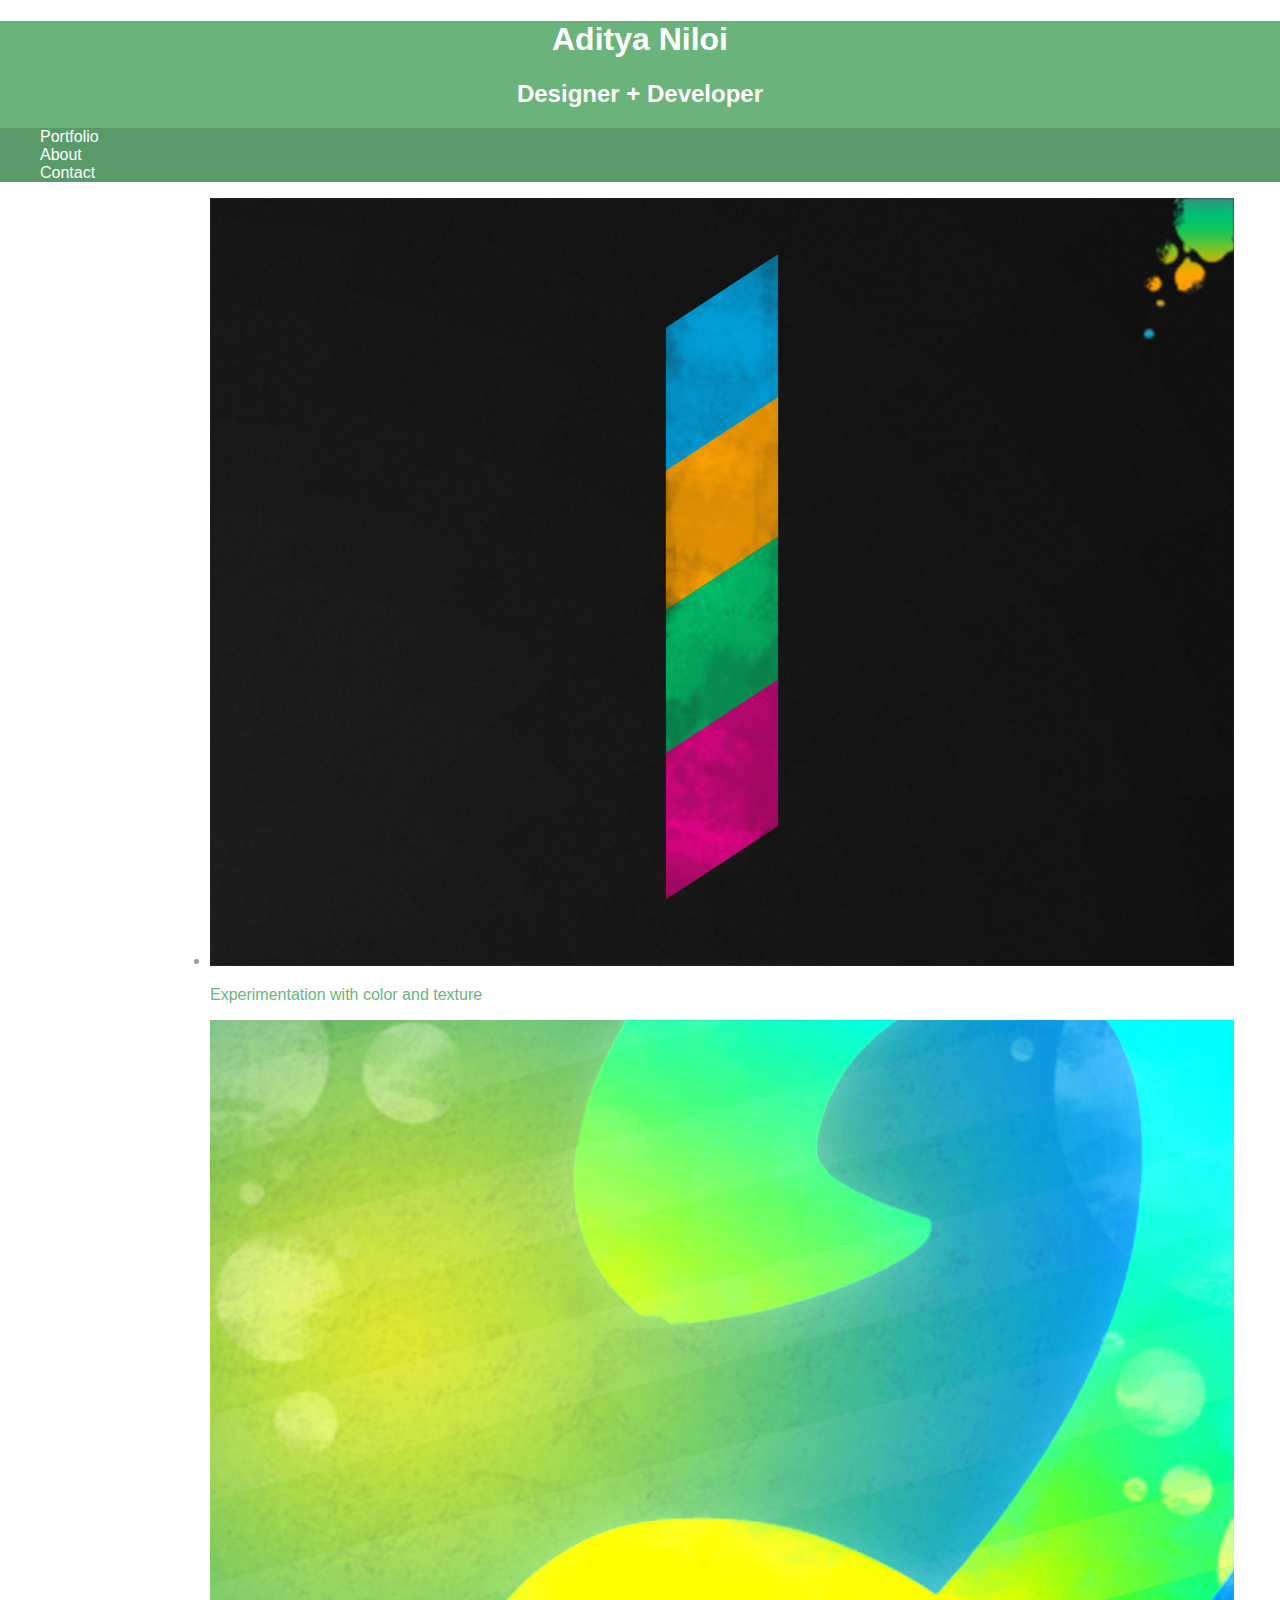
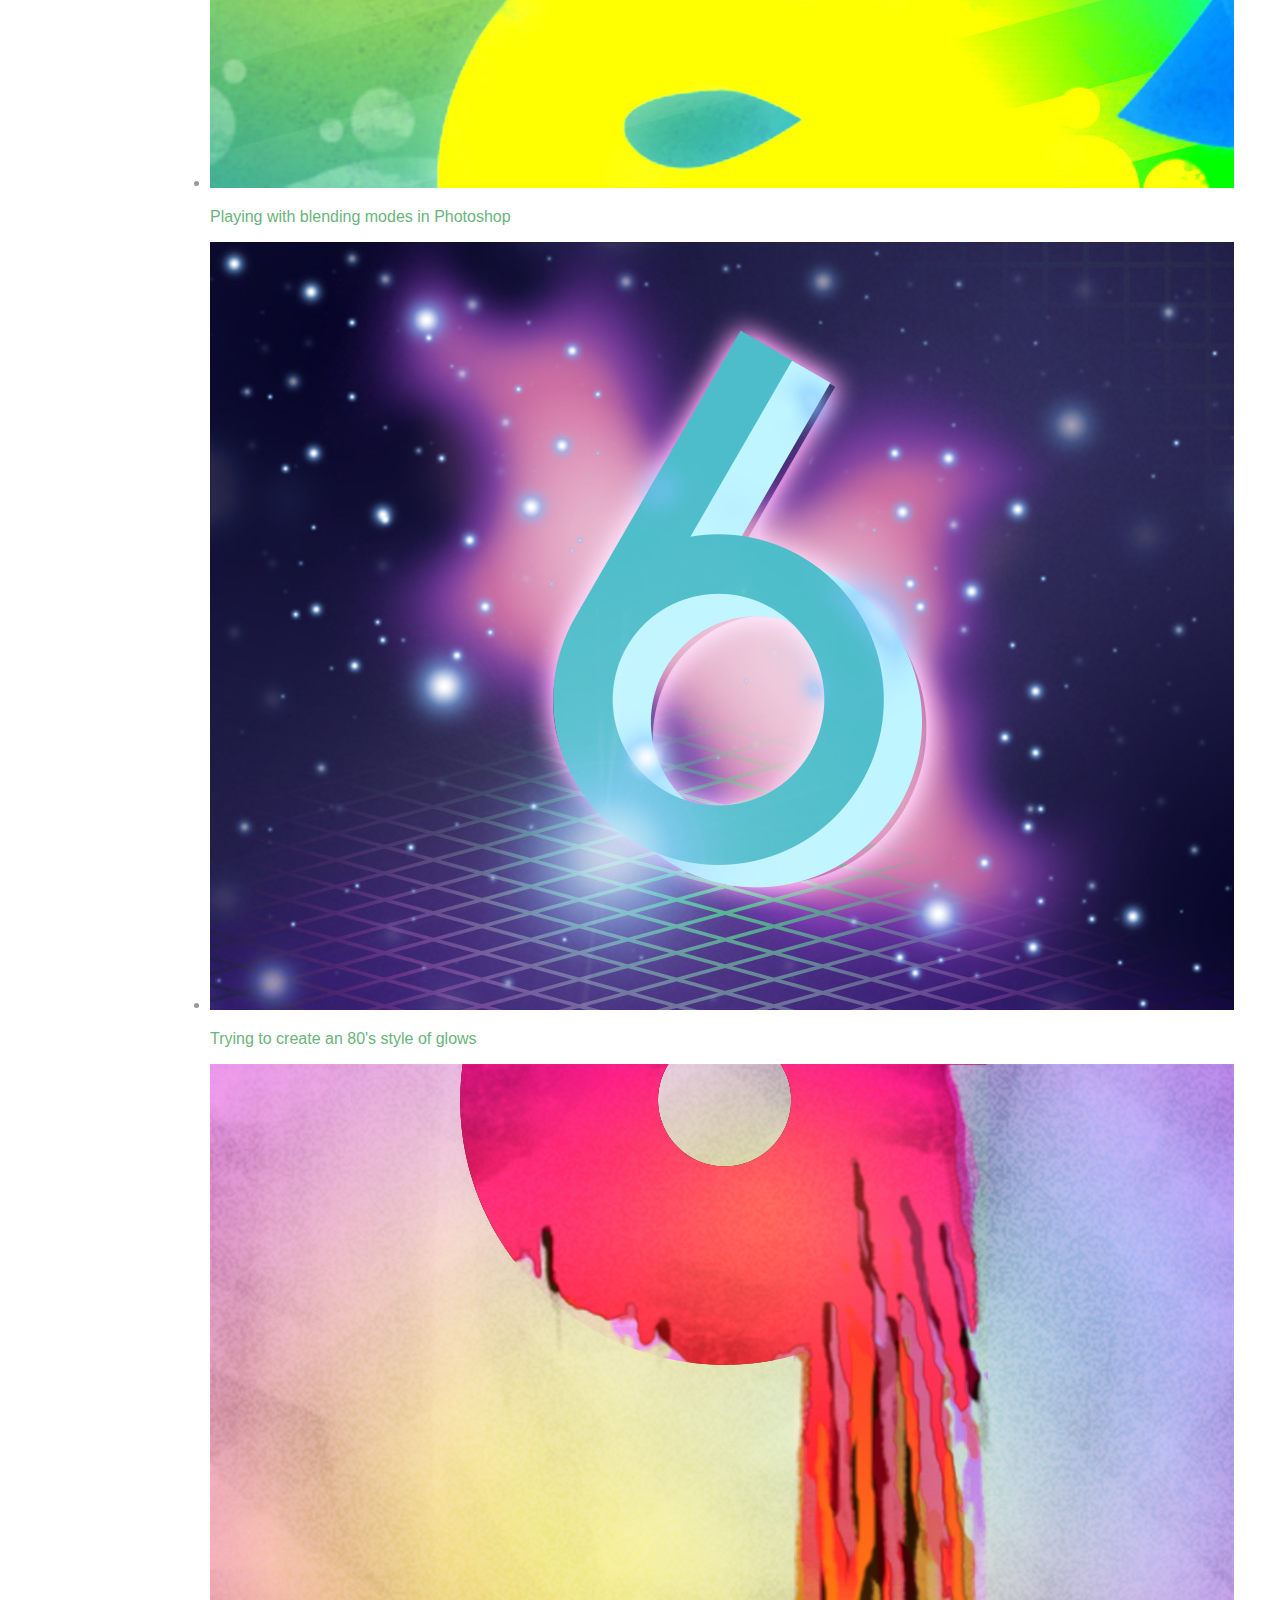
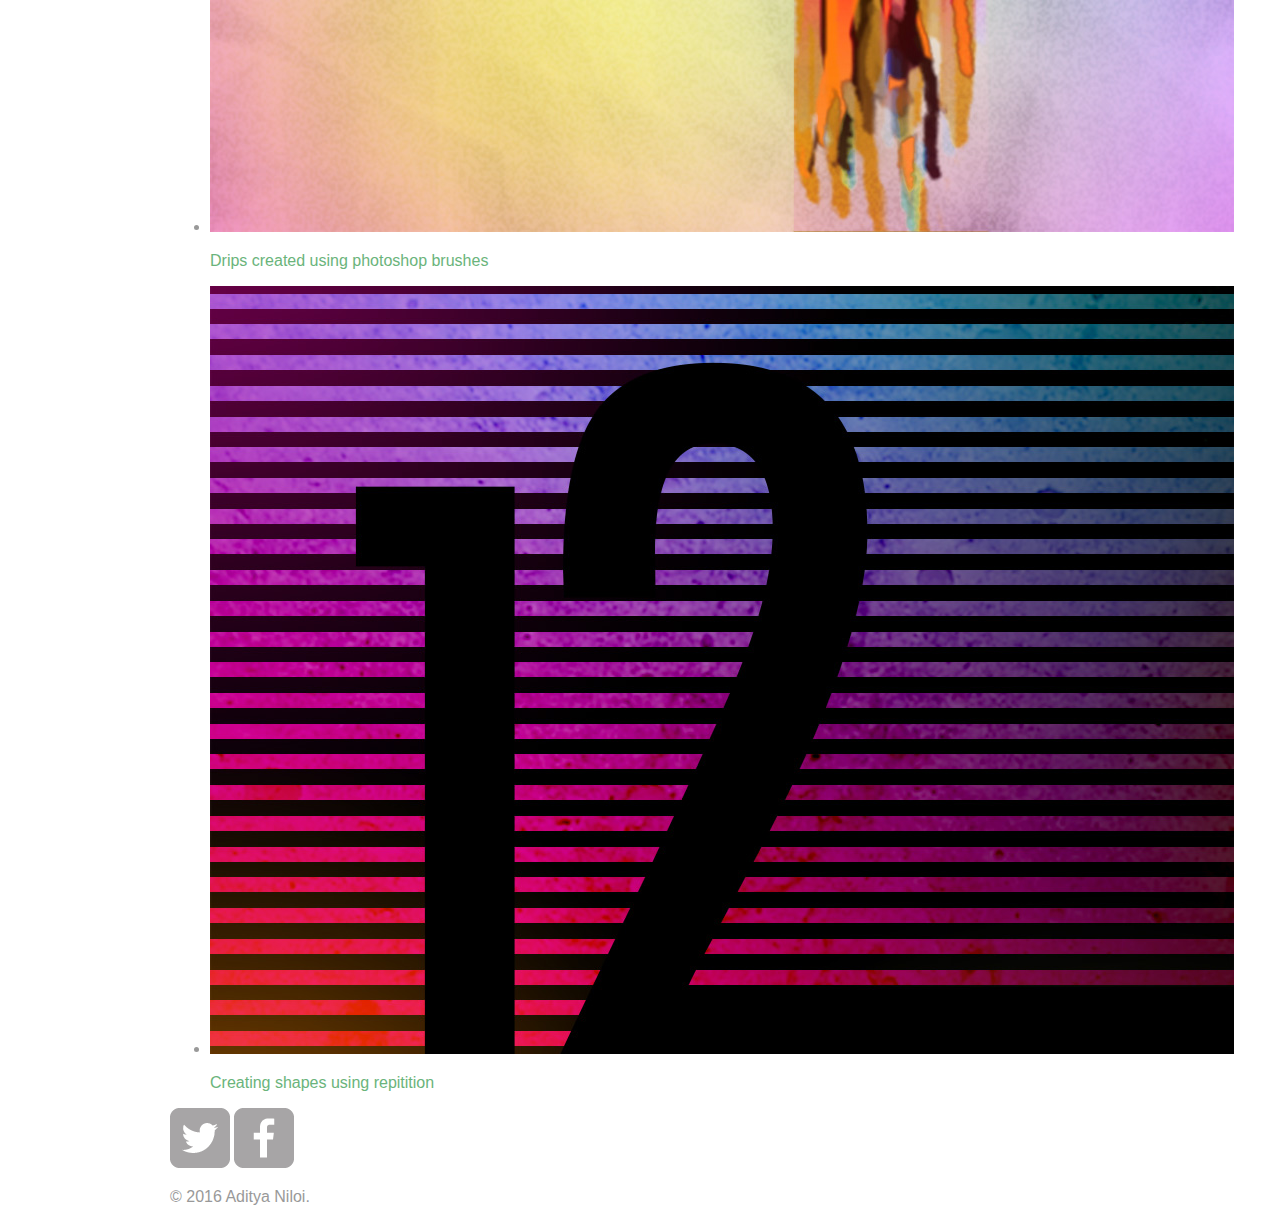
==== index.html @ 31886fb4 "my first commit" ====
<!DOCTYPE html>
<html>
  <head>
    <meta charset="utf-8">
    <title>Aditya Niloi | Designer + Developer</title>
    <link rel="stylesheet" href="css/normalize.css" />
    <link rel="stylesheet" href="css/main.css" />
  </head>
  <body>
    <header>
      <a href="index.html" id="logo">
      <h1>Aditya Niloi</h1>
      <h2>Designer + Developer</h2>
        </a>
      <nav>
      <ul>
        <li><a href="index.html">Portfolio</a></li>
        <li><a href="about.html">About</a></li>
        <li><a href="contact.html">Contact</a></li></ul></nav>
    </header>
    <div id="wrapper">
    <section>
      <ul>
      <li>
      <a href="img/numbers-01.jpg">
      <img src="img/numbers-01.jpg" alt="">
      <p>Experimentation with color and texture</p>
      </a>
        </li>
        <li>
          <a href="img/numbers-02.jpg">
      <img src="img/numbers-02.jpg" alt="">
      <p>Playing with blending modes in Photoshop</p>
      </a>
        </li>
        <li>
          <a href="img/numbers-06.jpg">
      <img src="img/numbers-06.jpg" alt="">
      <p>Trying to create an 80's style of glows</p>
      </a>
        </li>
        <li>
          <a href="img/numbers-09.jpg">
      <img src="img/numbers-09.jpg" alt="">
      <p>Drips created using photoshop brushes</p>
      </a>
        </li>
        <li>
          <a href="img/numbers-12.jpg">
      <img src="img/numbers-12.jpg" alt="">
      <p>Creating shapes using repitition</p>
      </a>
        </li>
      </ul>
    </section>
    <footer>
      <a href="twitter.com/prezadito" alt="twitter PrezAdito"><img src="img/twitter-wrap.png"></a>
      <a href="facebook.com/aaniloi" alt="Facebook Aditya Niloi"><img src="img/facebook-wrap.png"></a>
      <p>&copy; 2016 Aditya Niloi.</p>
    </footer>
      </div>
  </body>
</html>
---- css/main.css ----
/************************************
GENERAL
************************************/

a {
  text-decoration: none;
  color: #6ab47b;
}

/* green header */
header {
 background: #6ab47b;
  border-color: #599a68;
}

#wrapper {
  max-width: 940px;
  margin: auto;
  padding: 0 5%;
}

#logo {
  text-align: center;
  margin: 0;
}

/* logo text */
h1, h2 {
  color: #fff;
}

/* nav background on mobile */
nav {
  background: #599a68;
}

nav a, nav a:visited {
  color: #fff;
}

nav a.selected, nav a:hover {
  color: #32673f;
}

/* site body */
body {
  background-color: #fff;
  color: #999;
}
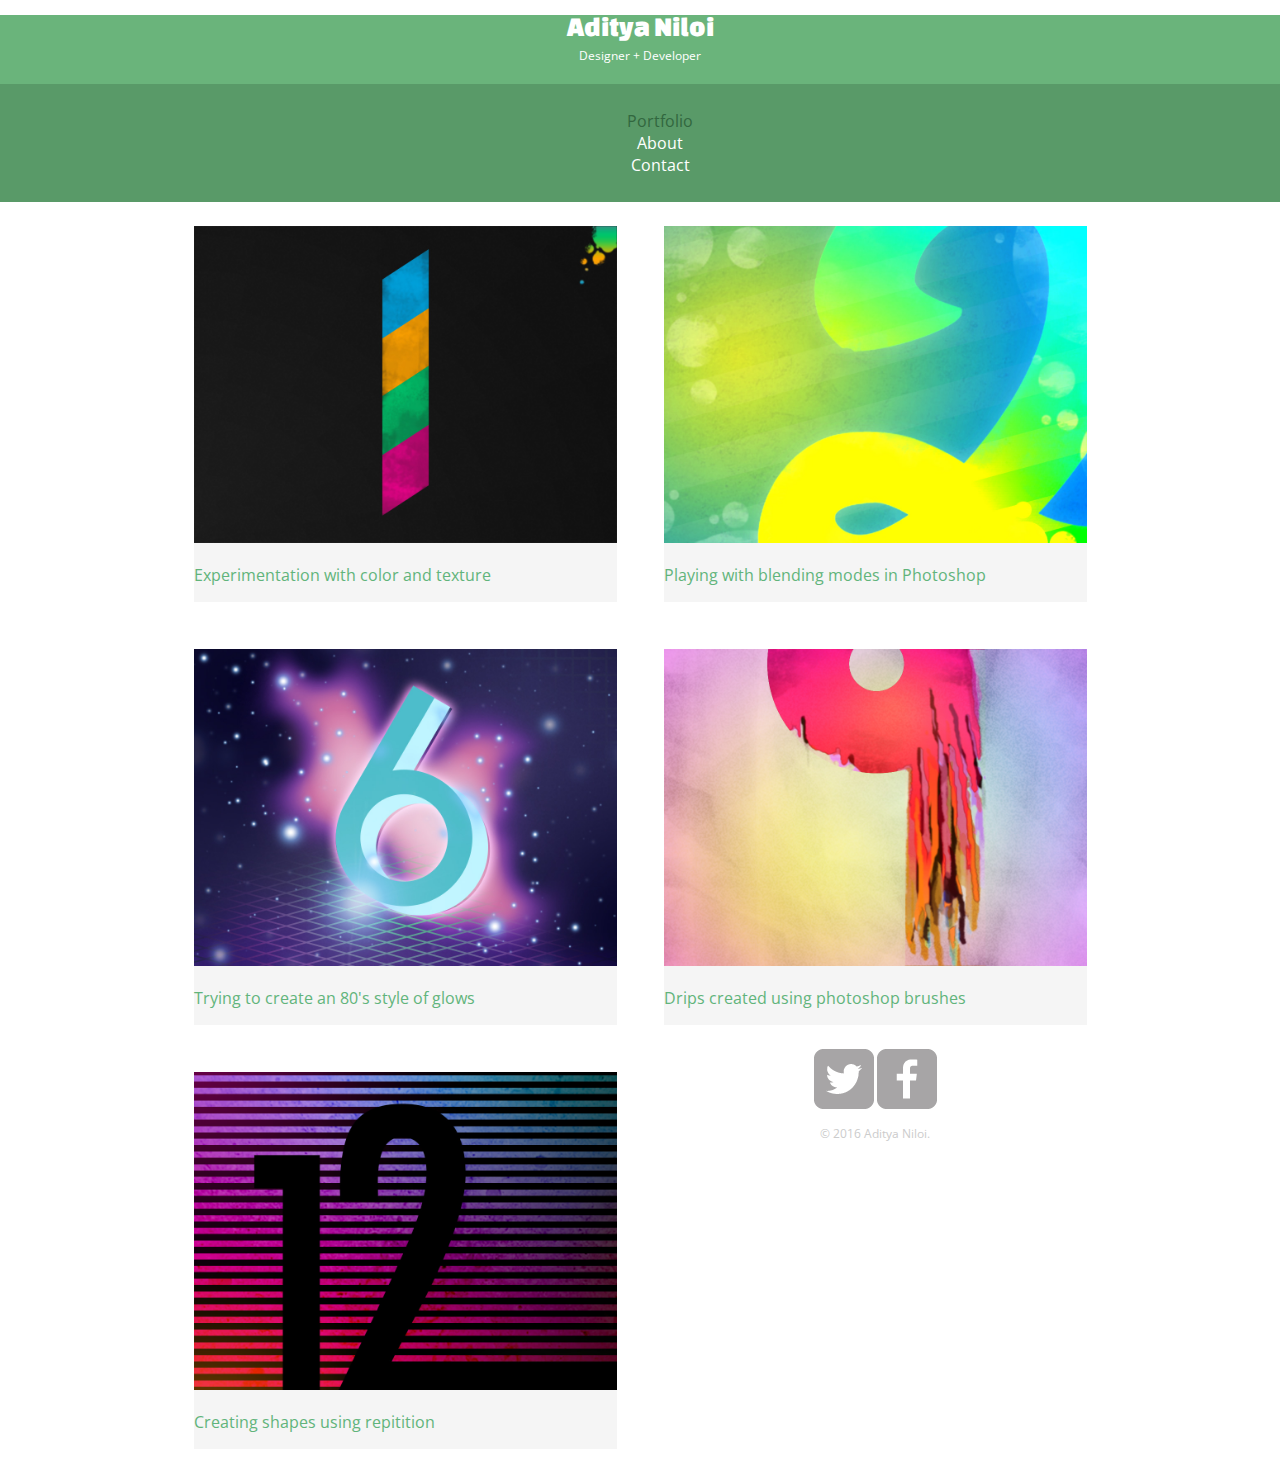
==== commit ff628df9: "Organized CSS Stylesheet" ====
--- a/index.html
+++ b/index.html
@@ -4,60 +4,63 @@
     <meta charset="utf-8">
     <title>Aditya Niloi | Designer + Developer</title>
     <link rel="stylesheet" href="css/normalize.css" />
+    <link href='http://fonts.googleapis.com/css?family=Changa+One|Open+Sans:400italic,700italic,400,700,800' rel='stylesheet' type="text/css">
     <link rel="stylesheet" href="css/main.css" />
   </head>
   <body>
     <header>
       <a href="index.html" id="logo">
-      <h1>Aditya Niloi</h1>
-      <h2>Designer + Developer</h2>
-        </a>
+        <h1>Aditya Niloi</h1>
+        <h2>Designer + Developer</h2>
+      </a>
       <nav>
-      <ul>
-        <li><a href="index.html">Portfolio</a></li>
-        <li><a href="about.html">About</a></li>
-        <li><a href="contact.html">Contact</a></li></ul></nav>
+        <ul>
+          <li><a href="index.html" class="selected">Portfolio</a></li>
+          <li><a href="about.html">About</a></li>
+          <li><a href="contact.html">Contact</a></li>
+        </ul>
+      </nav>
     </header>
     <div id="wrapper">
-    <section>
-      <ul>
-      <li>
-      <a href="img/numbers-01.jpg">
-      <img src="img/numbers-01.jpg" alt="">
-      <p>Experimentation with color and texture</p>
-      </a>
-        </li>
-        <li>
-          <a href="img/numbers-02.jpg">
-      <img src="img/numbers-02.jpg" alt="">
-      <p>Playing with blending modes in Photoshop</p>
-      </a>
-        </li>
-        <li>
-          <a href="img/numbers-06.jpg">
-      <img src="img/numbers-06.jpg" alt="">
-      <p>Trying to create an 80's style of glows</p>
-      </a>
-        </li>
-        <li>
-          <a href="img/numbers-09.jpg">
-      <img src="img/numbers-09.jpg" alt="">
-      <p>Drips created using photoshop brushes</p>
-      </a>
-        </li>
-        <li>
-          <a href="img/numbers-12.jpg">
-      <img src="img/numbers-12.jpg" alt="">
-      <p>Creating shapes using repitition</p>
-      </a>
-        </li>
-      </ul>
-    </section>
-    <footer>
-      <a href="twitter.com/prezadito" alt="twitter PrezAdito"><img src="img/twitter-wrap.png"></a>
-      <a href="facebook.com/aaniloi" alt="Facebook Aditya Niloi"><img src="img/facebook-wrap.png"></a>
-      <p>&copy; 2016 Aditya Niloi.</p>
-    </footer>
-      </div>
+      <section>
+        <ul id='gallery'>
+          <li>
+            <a href="img/numbers-01.jpg">
+              <img src="img/numbers-01.jpg" alt="">
+              <p>Experimentation with color and texture</p>
+            </a>
+          </li>
+          <li>
+            <a href="img/numbers-02.jpg">
+              <img src="img/numbers-02.jpg" alt="">
+              <p>Playing with blending modes in Photoshop</p>
+            </a>
+          </li>
+          <li>
+            <a href="img/numbers-06.jpg">
+              <img src="img/numbers-06.jpg" alt="">
+              <p>Trying to create an 80's style of glows</p>
+            </a>
+          </li>
+          <li>
+            <a href="img/numbers-09.jpg">
+              <img src="img/numbers-09.jpg" alt="">
+              <p>Drips created using photoshop brushes</p>
+            </a>
+          </li>
+          <li>
+            <a href="img/numbers-12.jpg">
+              <img src="img/numbers-12.jpg" alt="">
+              <p>Creating shapes using repitition</p>
+            </a>
+          </li>
+        </ul>
+      </section>
+      <footer>
+        <a href="twitter.com/prezadito" alt="twitter PrezAdito"><img src="img/twitter-wrap.png"></a>
+        <a href="facebook.com/aaniloi" alt="Facebook Aditya Niloi"><img src="img/facebook-wrap.png"></a>
+        <p>&copy; 2016 Aditya Niloi.</p>
+      </footer>
+    </div>
   </body>
 </html>
--- a/css/main.css
+++ b/css/main.css
@@ -2,9 +2,104 @@
 GENERAL
 ************************************/
 
+body {
+  font-family: 'Open Sans', sans-serif;
+}
+
+#wrapper {
+  max-width: 940px;
+  margin: auto;
+  padding: 0 5%;
+}
+
 a {
   text-decoration: none;
-  color: #6ab47b;
+}
+
+img {
+  max-width: 100%;
+}
+
+
+
+/************************************
+HEADING
+************************************/
+
+#logo {
+  text-align: center;
+  margin: 0;
+}
+
+h1 {
+  font-family: 'Changa One', sans-serif;
+  margin: 15px 0;
+  font-size: 1.75em;
+  font-weight: normal;
+  line-height: 0.8em;
+}
+
+h2 {
+  font-size: 0.75em;
+  margin: -5px 0 0;
+  font-weight: normal;
+}
+
+
+
+/************************************
+NAVIGATION
+************************************/
+
+nav {
+  text-align: center;
+  padding: 10px 0;
+  margin: 20px 0 0;
+}
+
+
+
+/************************************
+FOOTER
+************************************/
+
+footer {
+  font-size: 0.75em;
+  text-align: center;
+  padding-top: 50px;
+  color: #ccc;
+}
+
+
+
+/************************************
+PAGE: PORTFOLIO
+************************************/
+
+#gallery {
+  margin: 0;
+  padding: 0;
+  list-style: none;
+}
+
+#gallery li {
+  float: left;
+  width: 45%;
+  margin: 2.5%;
+  background-color: #f5f5f5;
+  color: #bdc3c7;
+}
+
+
+
+/************************************
+COLORS
+************************************/
+
+/* site body */
+body {
+  background-color: #fff;
+  color: #999;
 }
 
 /* green header */
@@ -13,15 +108,9 @@
   border-color: #599a68;
 }
 
-#wrapper {
-  max-width: 940px;
-  margin: auto;
-  padding: 0 5%;
-}
-
-#logo {
-  text-align: center;
-  margin: 0;
+/* nav background on mobile */
+nav {
+  background: #599a68;
 }
 
 /* logo text */
@@ -29,21 +118,17 @@
   color: #fff;
 }
 
-/* nav background on mobile */
-nav {
-  background: #599a68;
+/* links */
+a {
+  color: #61b47b;
 }
 
+/* nav link */
 nav a, nav a:visited {
   color: #fff;
 }
 
+/* selected nav link */
 nav a.selected, nav a:hover {
   color: #32673f;
 }
-
-/* site body */
-body {
-  background-color: #fff;
-  color: #999;
-}
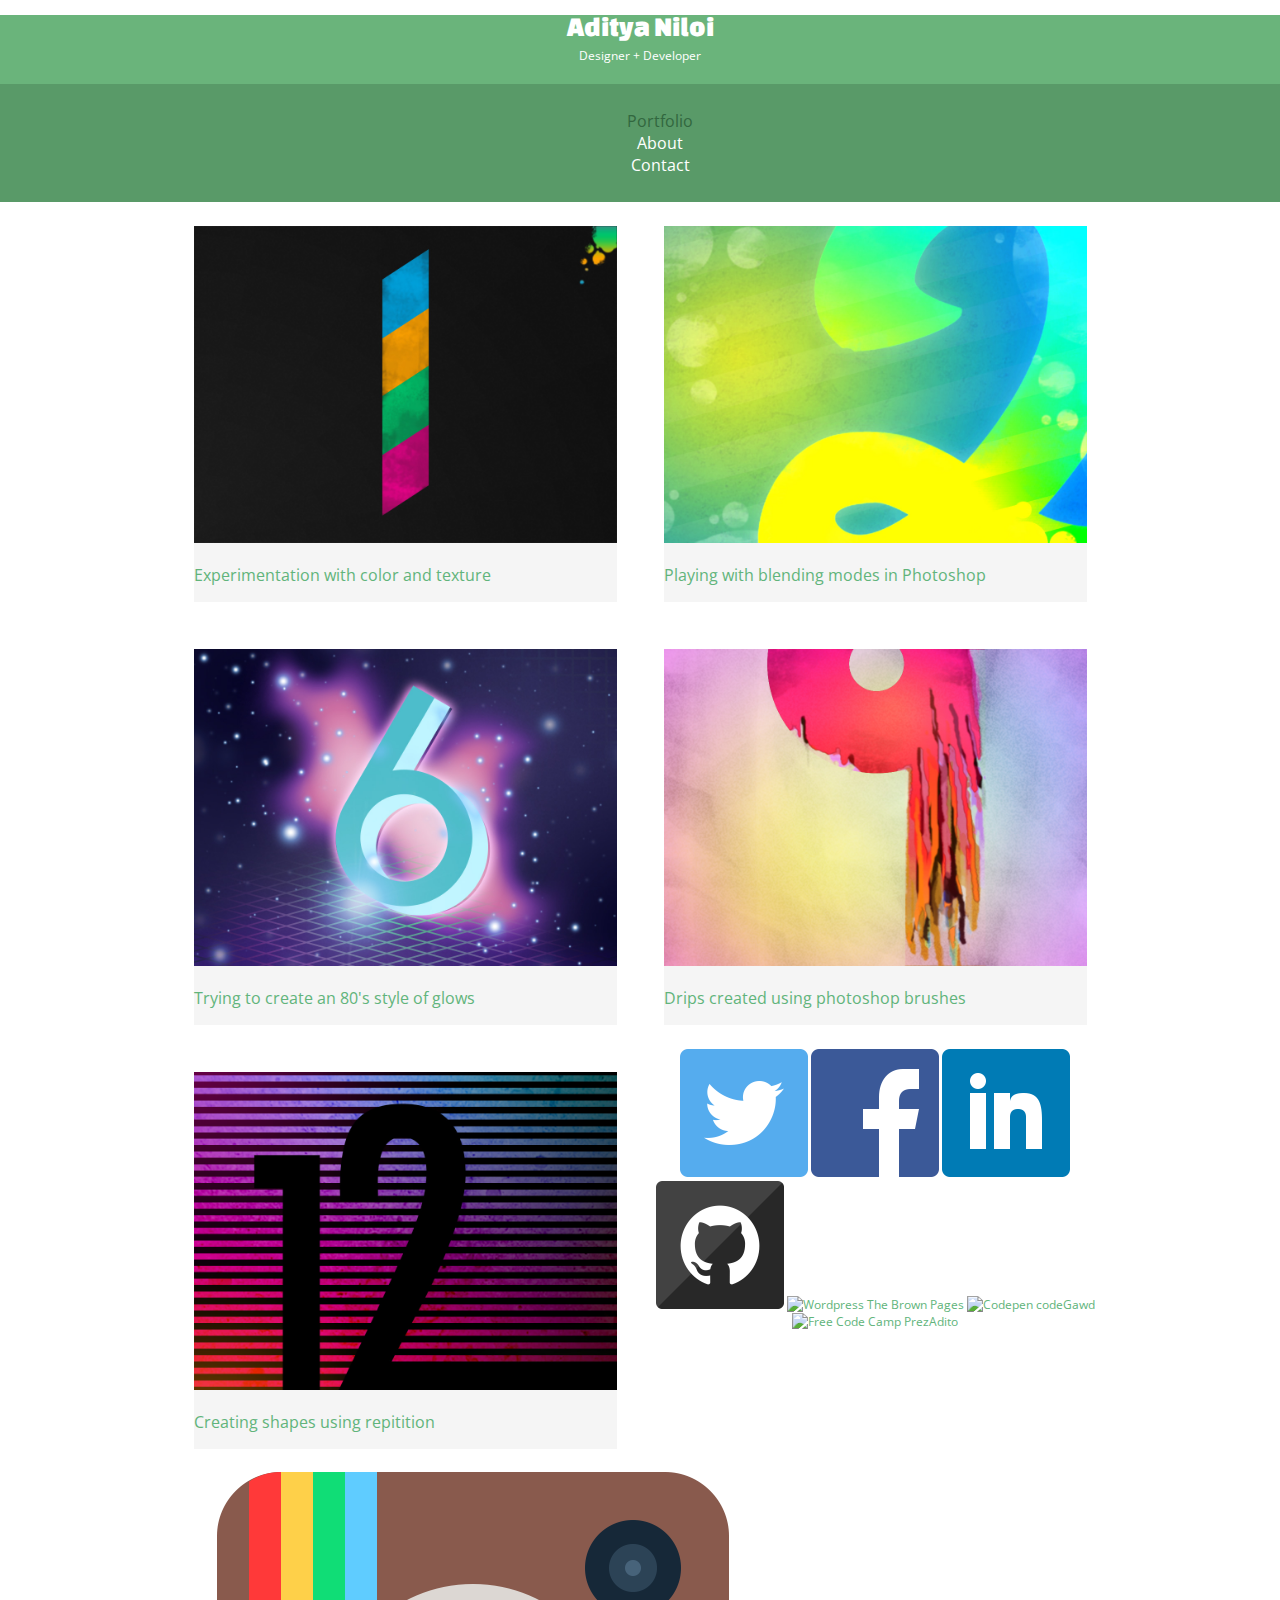
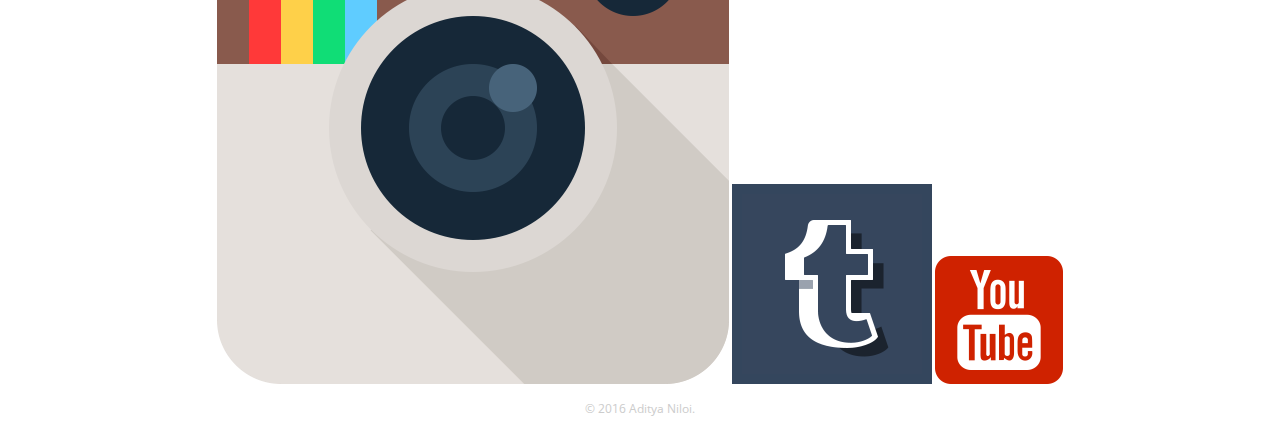
==== commit 521b23ca: "modified footer" ====
--- a/index.html
+++ b/index.html
@@ -6,6 +6,8 @@
     <link rel="stylesheet" href="css/normalize.css" />
     <link href='http://fonts.googleapis.com/css?family=Changa+One|Open+Sans:400italic,700italic,400,700,800' rel='stylesheet' type="text/css">
     <link rel="stylesheet" href="css/main.css" />
+    <link rel="stylesheet" href="css/responsive.css" />
+    <meta name='viewport' content='width=device-width, initial-scale=1.0'>
   </head>
   <body>
     <header>
@@ -57,8 +59,16 @@
         </ul>
       </section>
       <footer>
-        <a href="twitter.com/prezadito" alt="twitter PrezAdito"><img src="img/twitter-wrap.png"></a>
-        <a href="facebook.com/aaniloi" alt="Facebook Aditya Niloi"><img src="img/facebook-wrap.png"></a>
+        <a href="https://twitter.com/prezadito" target='_blank'><img src="img/twitter-wrap.png" alt="twitter PrezAdito" class='social-icon'></a>
+        <a href="https://facebook.com/aniloi" target='_blank'><img src="img/facebook-wrap.png" alt="Facebook Aditya Niloi" class='social-icon'></a>
+        <a href="https://www.linkedin.com/in/adityaniloi" target='_blank'><img src="img/LinkedIn-Logo.png" alt="Linkedin Aditya Niloi" class='social-icon'></a>
+        <a href="https://github.com/prezadito" target='_blank'><img src="img/github-wrap.png" alt="Github Prezadito" class='social-icon'></a>
+        <a href="https://thebrownpages.wordpress.com/" target='_blank'><img src="img/wordpress-logo.png" alt="Wordpress The Brown Pages" class='social-icon'></a>
+        <a href="http://codepen.io/codeGawd/" target='_blank'><img src="img/codepenLogo.png" alt="Codepen codeGawd" class='social-icon'></a>
+        <a href="https://www.freecodecamp.com/prezadito" target='_blank'><img src="img/fcc-logo.png" alt="Free Code Camp PrezAdito" class='social-icon'></a>
+        <a href="https://www.instagram.com/prezadito/" target='_blank'><img src="img/Instagram.png" alt="Instagram PrezAdito" class='social-icon'></a>
+        <a href="http://prezadito.tumblr.com/" target='_blank'><img src="img/tumblr.png" alt="Tumblr PrezAdito" class='social-icon'></a>
+        <a href="https://www.youtube.com/user/aditya4mvp" target='_blank'><img src="img/youtube.png" alt="Youtube Aditya4mvp" class='social-icon'></a>
         <p>&copy; 2016 Aditya Niloi.</p>
       </footer>
     </div>
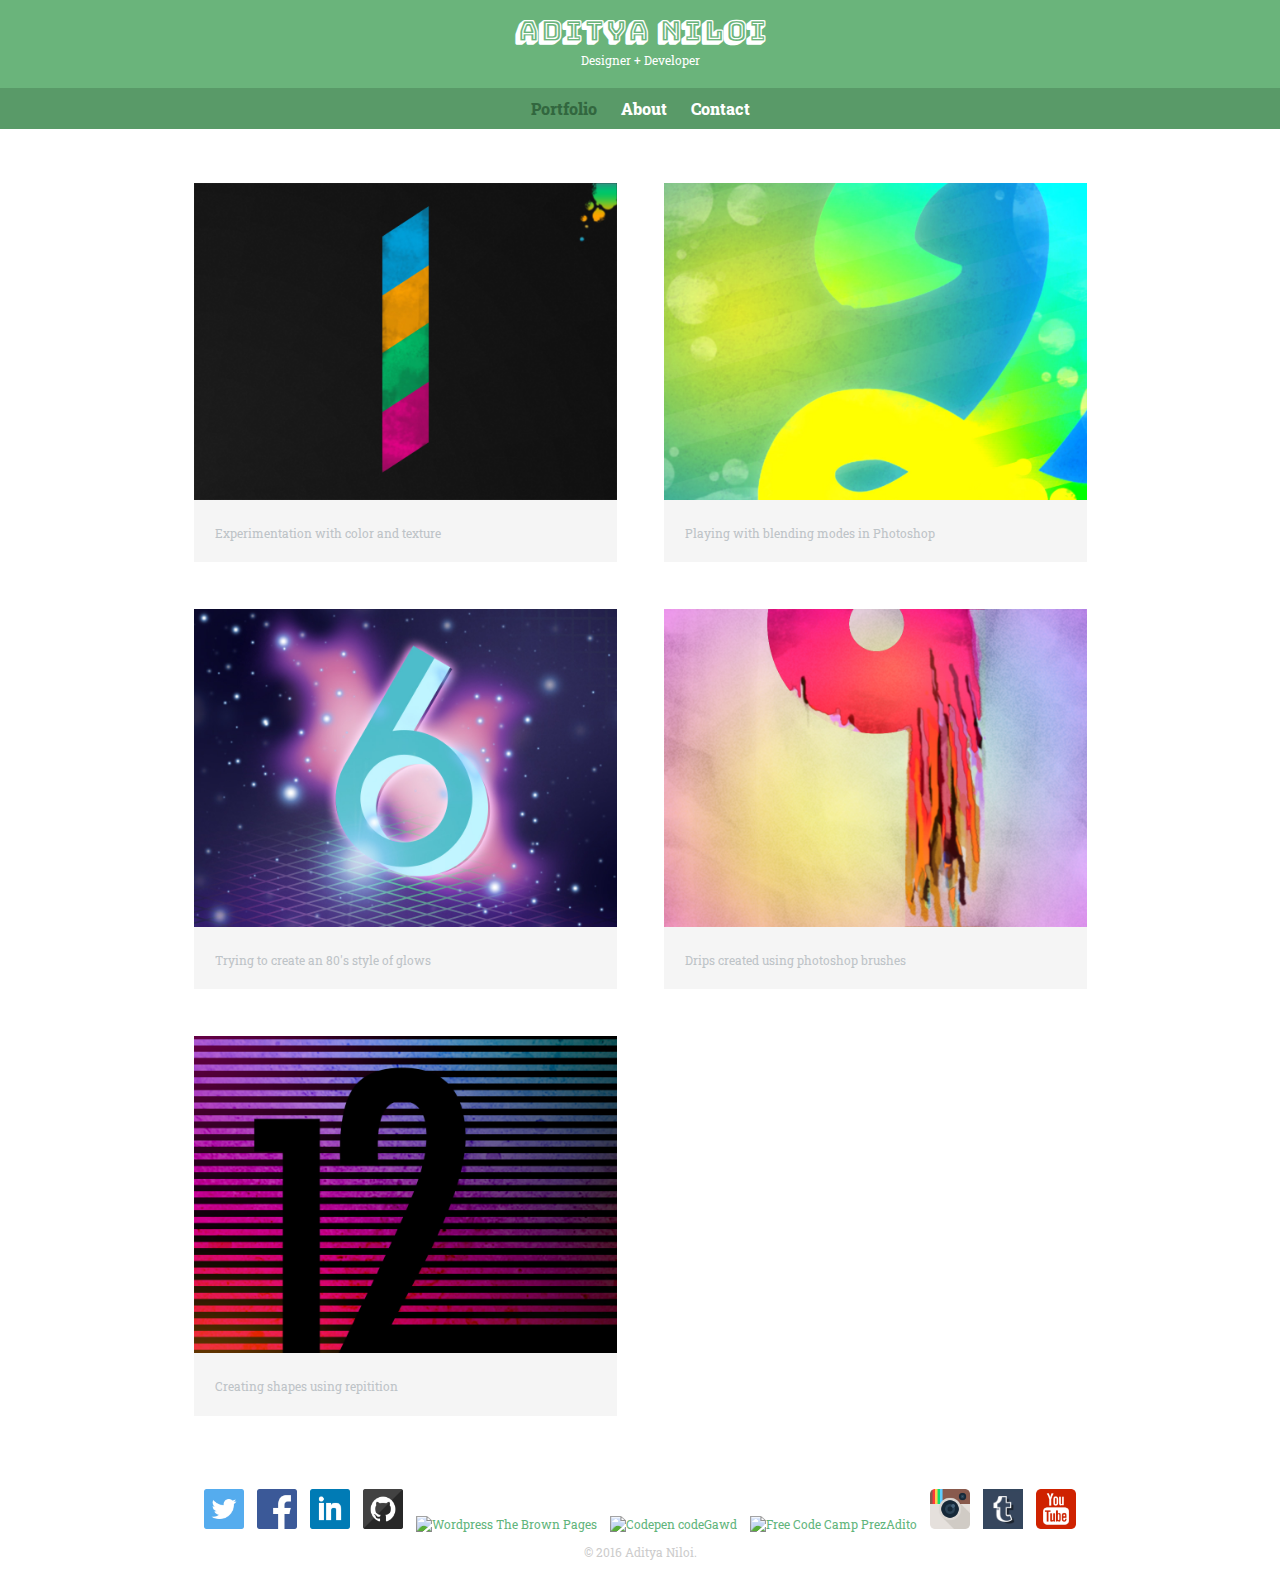
==== commit 17c48e32: "updated font on all pages" ====
--- a/index.html
+++ b/index.html
@@ -4,7 +4,7 @@
     <meta charset="utf-8">
     <title>Aditya Niloi | Designer + Developer</title>
     <link rel="stylesheet" href="css/normalize.css" />
-    <link href='http://fonts.googleapis.com/css?family=Changa+One|Open+Sans:400italic,700italic,400,700,800' rel='stylesheet' type="text/css">
+    <link href="https://fonts.googleapis.com/css?family=Bungee+Shade|Roboto+Slab:400,700" rel="stylesheet">
     <link rel="stylesheet" href="css/main.css" />
     <link rel="stylesheet" href="css/responsive.css" />
     <meta name='viewport' content='width=device-width, initial-scale=1.0'>
--- a/css/main.css
+++ b/css/main.css
@@ -3,7 +3,7 @@
 ************************************/
 
 body {
-  font-family: 'Open Sans', sans-serif;
+  font-family: 'Roboto Slab', serif;
 }
 
 #wrapper {
@@ -20,11 +20,22 @@
   max-width: 100%;
 }
 
+h3 {
+  margin: 0 0 1em 0;
+}
+
 
 
 /************************************
 HEADING
 ************************************/
+
+header {
+  float: left;
+  margin: 0 0 30px 0;
+  padding: 5px 0 0 0;
+  width: 100%;
+}
 
 #logo {
   text-align: center;
@@ -32,10 +43,10 @@
 }
 
 h1 {
-  font-family: 'Changa One', sans-serif;
+  font-family: 'Bungee Shade', cursive;
   margin: 15px 0;
   font-size: 1.75em;
-  font-weight: normal;
+  font-weight: bolder;
   line-height: 0.8em;
 }
 
@@ -57,6 +68,21 @@
   margin: 20px 0 0;
 }
 
+nav ul {
+  list-style: none;
+  margin: 0 10px;
+  padding: 0;
+}
+
+nav li {
+  display: inline-block;
+}
+
+nav a {
+  font-weight: 800;
+  padding: 15px 10px;
+}
+
 
 
 /************************************
@@ -66,8 +92,15 @@
 footer {
   font-size: 0.75em;
   text-align: center;
+  clear: both;
   padding-top: 50px;
   color: #ccc;
+}
+
+.social-icon {
+  width: 40px;
+  height: 40px;
+  margin: 0 5px;
 }
 
 
@@ -90,7 +123,60 @@
   color: #bdc3c7;
 }
 
-
+#gallery li a p {
+  margin: 0;
+  padding: 5%;
+  font-size: 0.75em;
+  color: #bdc3c7;
+}
+
+
+
+/************************************
+PAGE: ABOUT
+************************************/
+
+.profile-photo {
+  clear: both;
+  display: block;
+  max-width: 150px;
+  margin: 0 auto 30px;
+  border-radius: 100%;
+}
+
+
+
+/************************************
+PAGE: CONTACT
+************************************/
+
+.contact-info {
+  list-style: none;
+  padding: 0;
+  margin: 0;
+  font-size: 0.9em;
+}
+
+.contact-info a {
+  display: block;
+  min-height: 20px;
+  background-repeat: no-repeat;
+  background-size: 20px 20px;
+  padding: 0 0 0 30px;
+  margin: 0 0 10px;
+}
+
+.contact-info li.phone a {
+  background-image: url('../img/phone.png');
+}
+
+.contact-info li.mail a {
+  background-image: url('../img/mail.png');
+}
+
+.contact-info li.twitter a {
+  background-image: url('../img/twitter.png');
+}
 
 /************************************
 COLORS
@@ -105,7 +191,7 @@
 /* green header */
 header {
  background: #6ab47b;
-  border-color: #599a68;
+ border-color: #599a68;
 }
 
 /* nav background on mobile */
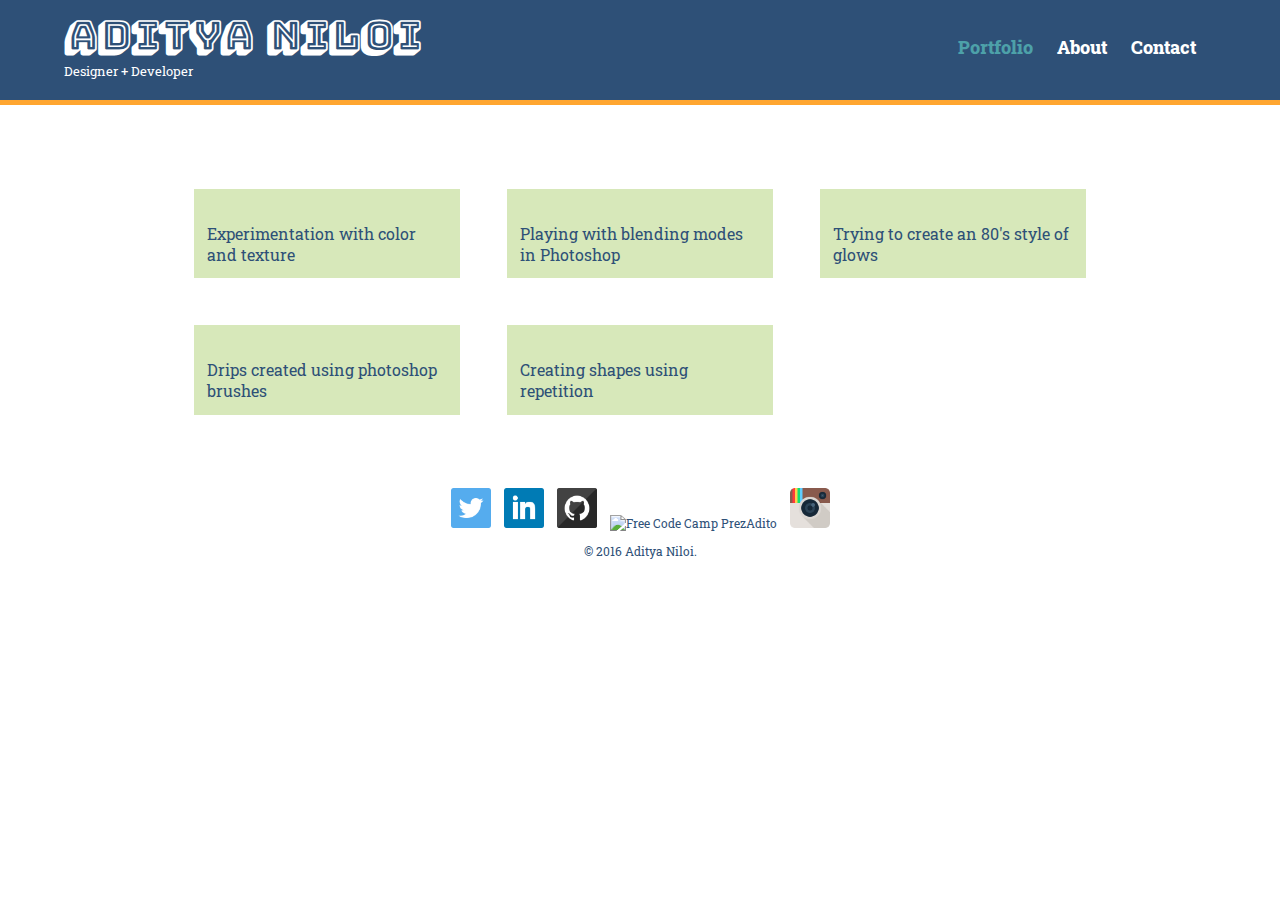
==== commit 814a3114: "Update index.html" ====
--- a/index.html
+++ b/index.html
@@ -27,50 +27,46 @@
       <section>
         <ul id='gallery'>
           <li>
-            <a href="img/numbers-01.jpg">
-              <img src="img/numbers-01.jpg" alt="">
+            <a href="http://placekitten.com/1024/768">
+              <img src="http://placekitten.com/1024/768" alt="">
               <p>Experimentation with color and texture</p>
             </a>
           </li>
           <li>
-            <a href="img/numbers-02.jpg">
-              <img src="img/numbers-02.jpg" alt="">
+            <a href="http://placekitten.com/1024/768">
+              <img src="http://placekitten.com/1024/768" alt="">
               <p>Playing with blending modes in Photoshop</p>
             </a>
           </li>
           <li>
-            <a href="img/numbers-06.jpg">
-              <img src="img/numbers-06.jpg" alt="">
+            <a href="http://placekitten.com/1024/768">
+              <img src="http://placekitten.com/1024/768" alt="">
               <p>Trying to create an 80's style of glows</p>
             </a>
           </li>
           <li>
-            <a href="img/numbers-09.jpg">
-              <img src="img/numbers-09.jpg" alt="">
+            <a href="http://placekitten.com/1024/768">
+              <img src="http://placekitten.com/1024/768" alt="">
               <p>Drips created using photoshop brushes</p>
             </a>
           </li>
           <li>
-            <a href="img/numbers-12.jpg">
-              <img src="img/numbers-12.jpg" alt="">
-              <p>Creating shapes using repitition</p>
+            <a href="http://placekitten.com/1024/768">
+              <img src="http://placekitten.com/1024/768" alt="">
+              <p>Creating shapes using repetition</p>
             </a>
           </li>
         </ul>
       </section>
       <footer>
         <a href="https://twitter.com/prezadito" target='_blank'><img src="img/twitter-wrap.png" alt="twitter PrezAdito" class='social-icon'></a>
-        <a href="https://facebook.com/aniloi" target='_blank'><img src="img/facebook-wrap.png" alt="Facebook Aditya Niloi" class='social-icon'></a>
         <a href="https://www.linkedin.com/in/adityaniloi" target='_blank'><img src="img/LinkedIn-Logo.png" alt="Linkedin Aditya Niloi" class='social-icon'></a>
         <a href="https://github.com/prezadito" target='_blank'><img src="img/github-wrap.png" alt="Github Prezadito" class='social-icon'></a>
-        <a href="https://thebrownpages.wordpress.com/" target='_blank'><img src="img/wordpress-logo.png" alt="Wordpress The Brown Pages" class='social-icon'></a>
-        <a href="http://codepen.io/codeGawd/" target='_blank'><img src="img/codepenLogo.png" alt="Codepen codeGawd" class='social-icon'></a>
         <a href="https://www.freecodecamp.com/prezadito" target='_blank'><img src="img/fcc-logo.png" alt="Free Code Camp PrezAdito" class='social-icon'></a>
         <a href="https://www.instagram.com/prezadito/" target='_blank'><img src="img/Instagram.png" alt="Instagram PrezAdito" class='social-icon'></a>
-        <a href="http://prezadito.tumblr.com/" target='_blank'><img src="img/tumblr.png" alt="Tumblr PrezAdito" class='social-icon'></a>
-        <a href="https://www.youtube.com/user/aditya4mvp" target='_blank'><img src="img/youtube.png" alt="Youtube Aditya4mvp" class='social-icon'></a>
         <p>&copy; 2016 Aditya Niloi.</p>
       </footer>
+      <script src="https://ajax.googleapis.com/ajax/libs/jquery/3.0.0/jquery.min.js"></script>
     </div>
   </body>
 </html>
--- a/css/main.css
+++ b/css/main.css
@@ -94,7 +94,7 @@
   text-align: center;
   clear: both;
   padding-top: 50px;
-  color: #ccc;
+  color: #2E5077;
 }
 
 .social-icon {
@@ -119,15 +119,15 @@
   float: left;
   width: 45%;
   margin: 2.5%;
-  background-color: #f5f5f5;
-  color: #bdc3c7;
+  background-color: #D7E8BA;
+  /*color: #FFA630;*/
 }
 
 #gallery li a p {
   margin: 0;
   padding: 5%;
-  font-size: 0.75em;
-  color: #bdc3c7;
+  font-size: 1em;
+  color: #2E5077;
 }
 
 
@@ -185,18 +185,18 @@
 /* site body */
 body {
   background-color: #fff;
-  color: #999;
+  color: #611C35;
 }
 
 /* green header */
 header {
- background: #6ab47b;
- border-color: #599a68;
+ background: #2E5077;
+ border-color: #FFA630;
 }
 
 /* nav background on mobile */
 nav {
-  background: #599a68;
+  background: #2d3a3a;
 }
 
 /* logo text */
@@ -206,7 +206,7 @@
 
 /* links */
 a {
-  color: #61b47b;
+  color: #2E5077;
 }
 
 /* nav link */
@@ -216,5 +216,5 @@
 
 /* selected nav link */
 nav a.selected, nav a:hover {
-  color: #32673f;
-}
+  color: #4DA1A9;
+}
--- a/css/responsive.css
+++ b/css/responsive.css
@@ -0,0 +1,81 @@
+@media screen and (min-width: 480px) {
+
+  /************************************
+  TWO COLUMN LAYOUT
+  ************************************/
+
+  #primary {
+    width: 50%;
+    float: left;
+  }
+
+  #secondary {
+    width: 40%;
+    float: right;
+  }
+
+  /************************************
+  3 * 5 = 15
+  100% - 15% = 85%
+  85 / 3 = 28.3333333
+  ************************************/
+
+  /************************************
+  PAGE: PORTFOLIO
+  ************************************/
+
+  #gallery li {
+    width: 28.3333333%;
+  }
+
+  #gallery li:nth-child(3n+1) {
+    clear: left;
+  }
+
+  /************************************
+  PAGE: ABOUT
+  ************************************/
+
+  .profile-photo {
+    float: left;
+    margin: 0 5% 80px 0;
+  }
+
+}
+
+@media screen and (min-width: 660px) {
+
+  /************************************
+  HEADER
+  ************************************/
+
+  nav {
+    background: none;
+    float: right;
+    font-size: 1.125em;
+    margin-right: 5%;
+    text-align: right;
+    width: 45%;
+  }
+
+  #logo {
+    float: left;
+    margin-left: 5%;
+    text-align: left;
+    width: 45%;
+  }
+
+  h1 {
+    font-size: 2.5em;
+  }
+
+  h2 {
+    font-size: 0.825em;
+    margin-bottom: 20px;
+  }
+
+  header {
+    border-bottom: 5px solid #FFA630;
+    margin-bottom: 60px;
+  }
+}
